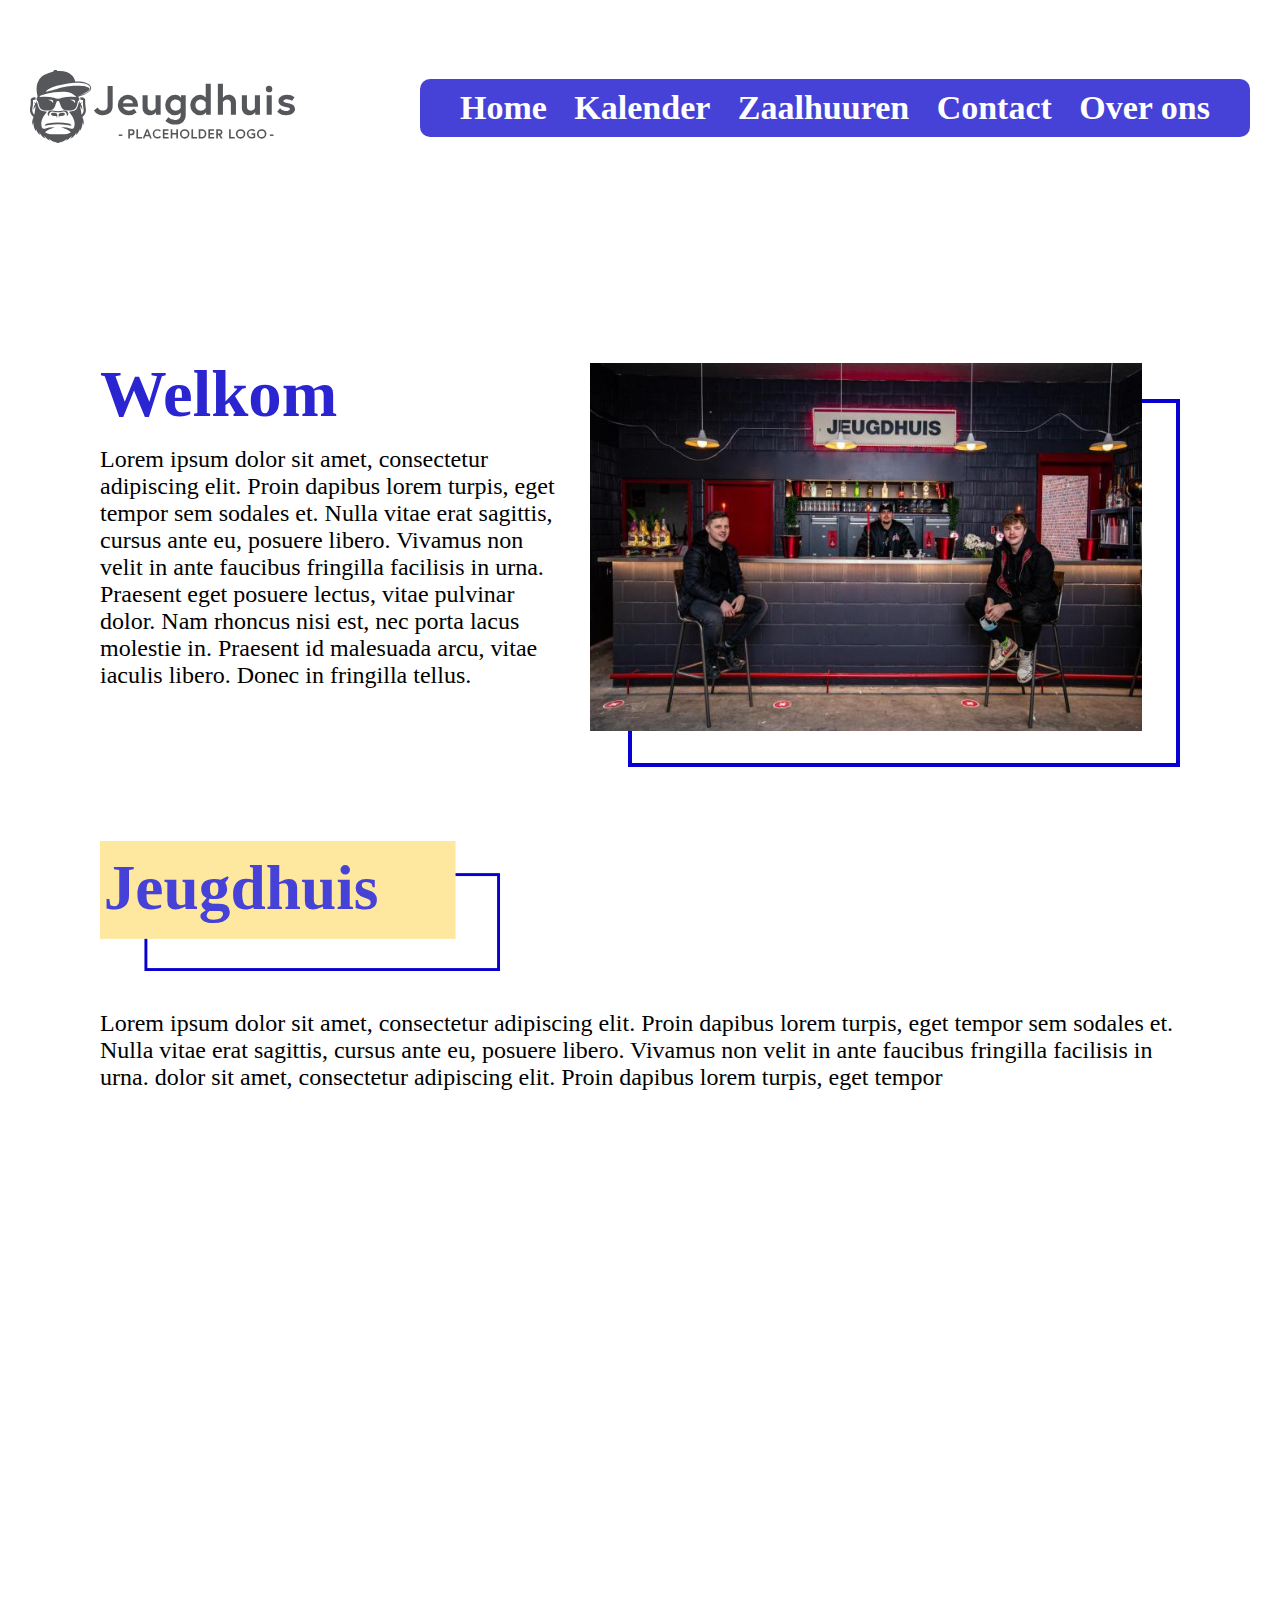
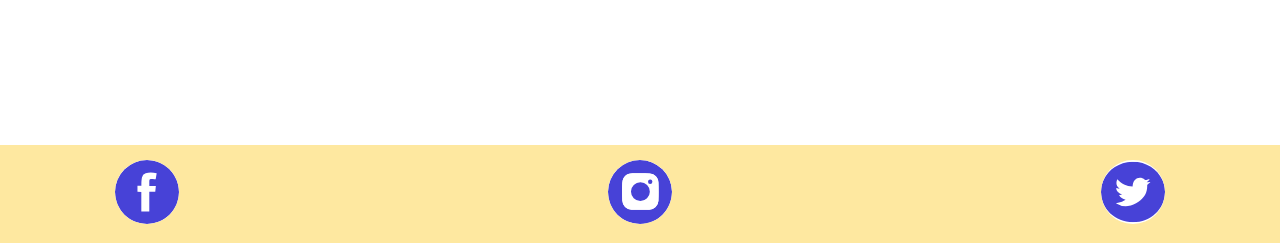
==== index.html @ f94debf7 "init" ====
<!DOCTYPE html>
<html lang="en">
<head>
    <meta charset="UTF-8">
    <meta http-equiv="X-UA-Compatible" content="IE=edge">
    <meta name="viewport" content="width=device-width, initial-scale=1.0">
    <title>Design</title>
    <link rel="stylesheet" href="./css/style.css">
    <link rel="stylesheet" href="./css/header__style.css">
    <link rel="stylesheet" href="./css/footer__style.css">
</head>
<body>
    
    <header class="header">
        <div class="container">
            <nav class="header__nav">
                <div class="header__logo">
                    <img src="./img/logo.svg" alt="logo" class="header__logo-img">
                </div>
                <div class="header__menu">
                    <ul>
                        <li class="header__item"><a href="#">Home</a></li>
                        <li class="header__item"><a href="#">Kalender</a></li>
                        <li class="header__item"><a href="#">Zaalhuuren</a></li>
                        <li class="header__item"><a href="#">Contact</a></li>
                        <li class="header__item"><a href="#">Over ons</a></li>
                    </ul>
                </div>
            </nav>
        </div>
    </header>

    <section class="welkom">
        <div class="container">
            <div class="welkom__title">
                <img src="./img/welkom-title.svg" alt="title">
            </div>
            <div class="welkom__info">
                <div class="welkom__text">
                    <p>Lorem ipsum dolor sit amet, consectetur adipiscing elit. Proin dapibus lorem turpis, eget tempor 
                        sem sodales et. Nulla vitae erat sagittis, cursus ante eu, posuere libero. Vivamus non velit in 
                        ante faucibus fringilla facilisis in urna. Praesent eget posuere lectus, vitae pulvinar dolor. 
                        Nam rhoncus nisi est, nec porta lacus molestie in. Praesent id malesuada arcu, vitae iaculis 
                        libero. Donec in fringilla tellus.
                    </p>
                </div>
                <div class="welkom__image">
                    <img src="./img/welkom-image.svg" alt="image">
                </div>
            </div>
        </div>
    </section>

    <!-- for mobile -->
    <section class="mobile">
        <div class="container">
            <div class="mobile__image">
                <img src="./img/welkom-image.svg" alt="img">
            </div>
            <div class="mobile__title-1">
                <img src="./img/welkom-title.svg" alt="title">
            </div>
            <div class="mobile__text-1">
                <p>Lorem ipsum dolor sit amet, consectetur adipiscing elit. Proin dapibus lorem turpis, eget tempor 
                    sem sodales et. Nulla vitae erat sagittis, cursus ante eu, posuere libero. Vivamus non velit in 
                    ante faucibus fringilla facilisis in urna. Praesent eget posuere lectus, vitae pulvinar dolor. 
                    Nam rhoncus nisi est, nec porta lacus molestie in. Praesent id malesuada arcu, vitae iaculis 
                    libero. Donec in fringilla tellus.
                </p>
            </div>
            <div class="mobile__title-2">
                <img src="./img/jeugdhuis-image.svg" alt="title">
            </div>
            <div class="mobile__text-2">
                <p>Lorem ipsum dolor sit amet, consectetur adipiscing elit. Proin dapibus lorem turpis, eget tempor 
                    sem sodales et. Nulla vitae erat sagittis, cursus ante eu, posuere libero. Vivamus non velit in 
                    ante faucibus fringilla facilisis in urna.  dolor sit amet, consectetur adipiscing elit. Proin 
                    dapibus lorem turpis, eget tempor
                </p>
            </div>
            <div class="mobile__video">
                <iframe width="560" height="315" src="https://www.youtube.com/embed/qwFjEYbD35w" title="YouTube video player" frameborder="0" allow="accelerometer; autoplay; clipboard-write; encrypted-media; gyroscope" allowfullscreen></iframe>
            </div>
        </div>
    </section>

    <section class="jeugdhuis">
        <div class="container">
            <div class="jeugdhuis__title">
                <img src="./img/jeugdhuis-image.svg" alt="title">
            </div>
            <div class="jeugdhuis__text">
                <p>Lorem ipsum dolor sit amet, consectetur adipiscing elit. Proin dapibus lorem turpis, eget tempor 
                    sem sodales et. Nulla vitae erat sagittis, cursus ante eu, posuere libero. Vivamus non velit in 
                    ante faucibus fringilla facilisis in urna.  dolor sit amet, consectetur adipiscing elit. Proin 
                    dapibus lorem turpis, eget tempor
                </p>
            </div>
            <div class="jeugdhuis__video">
                <iframe width="560" height="315" src="https://www.youtube.com/embed/qwFjEYbD35w" title="YouTube video player" frameborder="0" allow="accelerometer; autoplay; clipboard-write; encrypted-media; gyroscope" allowfullscreen></iframe>
            </div>
        </div>
    </section>

    <footer class="footer">
        <div class="container">
            <nav class="footer__nav">
                <a href="https://uk-ua.facebook.com/" target="_blank" class="footer__link">
                    <img src="./img/facebook-icon.svg" alt="link" class="footer__img-1 footer__img">
                </a>
                <a href="https://www.instagram.com/" target="_blank" class="footer__link">
                    <img src="./img/instagram-icon.svg" alt="link" class="footer__img-2 footer__img">
                </a>
                <a href="https://twitter.com/?lang=ru" target="_blank" class="footer__link">
                    <img src="./img/twitter-icon.svg" alt="link" class="footer__img-3 footer__img">
                </a>
            </nav>
        </div>
    </footer>

    <script src="./js/main.js"></script>
</body>
</html>
---- css/style.css ----
.mobile {
  display: none;
}
.welkom {
  padding: 270px 30px 0 30px;
}
.welkom .container {
  max-width: 1510px;
  margin: auto auto;
}
.welkom__title img {
  z-index: 2;
}
.welkom__info {
  display: flex;
  align-items: center;
  justify-content: space-between;
  margin: -80px 0 0 0;
}
.welkom__text {
  margin: 0 20px 0 0;
}
.welkom__text p {
  font-size: 24px;
  max-width: 780px;
  z-index: 1;
}
.jeugdhuis {
  padding: 70px 30px 130px 30px;
}
.jeugdhuis .container {
  max-width: 1510px;
  margin: auto auto;
}
.jeugdhuis__text {
  margin: 35px 0 0 0;
  font-size: 24px;
  max-width: 1080px;
}
.jeugdhuis__video {
  margin: 70px 0 0 0;
}
.jeugdhuis__video iframe {
  width: 700px;
  height: 450px;
}
@media (max-width: 1600px) {
  .welkom {
    padding: 200px 100px 0 100px;
  }
  .welkom__text {
    width: 600px;
  }
  .welkom__title img {
    width: 300px;
  }
  .jeugdhuis {
    padding: 70px 100px 130px 100px;
  }
  .jeugdhuis__title img {
    width: 400px;
  }
}
@media (max-width: 1200px) {
  .welkom {
    padding: 150px 100px 0 100px;
  }
  .welkom__image img {
    width: 400px;
  }
  .welkom__info {
    margin: -20px 0 0 0;
  }
}
@media (max-width: 391px) {
  .welkom {
    display: none;
  }
  .jeugdhuis {
    display: none;
  }
  .mobile {
    display: block;
  }
  .mobile .container {
    width: 320px;
    margin: auto auto;
  }
  .mobile__image {
    width: 100%;
    display: flex;
    justify-content: flex-end;
    margin: 60px 0 0 0;
  }
  .mobile__image img {
    width: 190px;
  }
  .mobile__title-1 {
    margin: 28px 0 0 0;
  }
  .mobile__title-1 img {
    width: 133px;
  }
  .mobile__title-2 {
    margin: 35px 0 0 0;
  }
  .mobile__title-2 img {
    width: 220px;
  }
  .mobile__text-1 {
    width: 145px;
    font-size: 12px;
    margin: 10px 0 0 0;
  }
  .mobile__text-2 {
    width: 270px;
    font-size: 12px;
    margin: 20px 0 0 0;
  }
  .mobile__video iframe {
    width: 280px;
    height: 150px;
    margin: 60px 0 130px 0;
  }
}
---- css/header__style.css ----
* {
  margin: 0;
  padding: 0;
}
.header {
  padding: 70px 30px 0 30px;
}
.header .container {
  max-width: 1580px;
  margin: auto auto;
}
.header__nav {
  display: flex;
  align-items: center;
  justify-content: space-between;
}
.header__logo {
  z-index: 1;
}
.header__menu {
  background-color: #4742d7;
  width: 1050px;
  padding: 20px 40px;
  border-radius: 10px;
  z-index: 1;
}
.header__menu ul {
  display: flex;
  list-style: none;
  align-items: center;
  justify-content: space-between;
  padding: 0;
}
.header__item a {
  color: white;
  text-decoration: none;
  font-size: 34px;
  margin: 0;
  font-weight: bold;
  cursor: pointer;
}
@media (max-width: 1600px) {
  .header__logo img {
    width: 80%;
  }
  .header__menu {
    width: 750px;
    padding: 10px 40px;
  }
}
@media (max-width: 1200px) {
  .header__item a {
    font-size: 25px;
  }
}
@media (max-width: 391px) {
  .header {
    padding: 30px 30px 0 30px;
  }
  .header .container {
    width: 340px;
  }
  .header__logo img {
    width: 90px;
  }
  .header__menu {
    width: 190px;
    height: 23px;
    padding: 0 10px;
  }
  .header__menu ul {
    margin: 0;
    padding: 0;
  }
  .header__item a {
    font-size: 8px;
  }
}
---- css/footer__style.css ----
.footer {
  background-color: #fee8a0;
  padding: 30px 0 30px 0;
}
.footer .container {
  max-width: 1050px;
  margin: auto auto;
}
.footer__nav {
  display: flex;
  justify-content: space-between;
  align-items: center;
}
.footer__link {
  text-decoration: none;
}
.footer__img {
  background-color: #ffffff;
  border-radius: 50%;
  width: 104px;
  height: 104px;
}
@media (max-width: 1600px) {
  .footer {
    padding: 15px 0 15px 0;
  }
  .footer__img {
    width: 64px;
    height: 64px;
  }
}
@media (max-width: 391px) {
  .footer {
    padding: 9px 0 9px 0;
  }
  .footer .container {
    width: 251px;
  }
  .footer__img {
    width: 30px;
    height: 30px;
  }
  .footer__img-1 {
    background-color: #fee8a0;
  }
  .footer__img-3 {
    background-color: #fee8a0;
  }
}
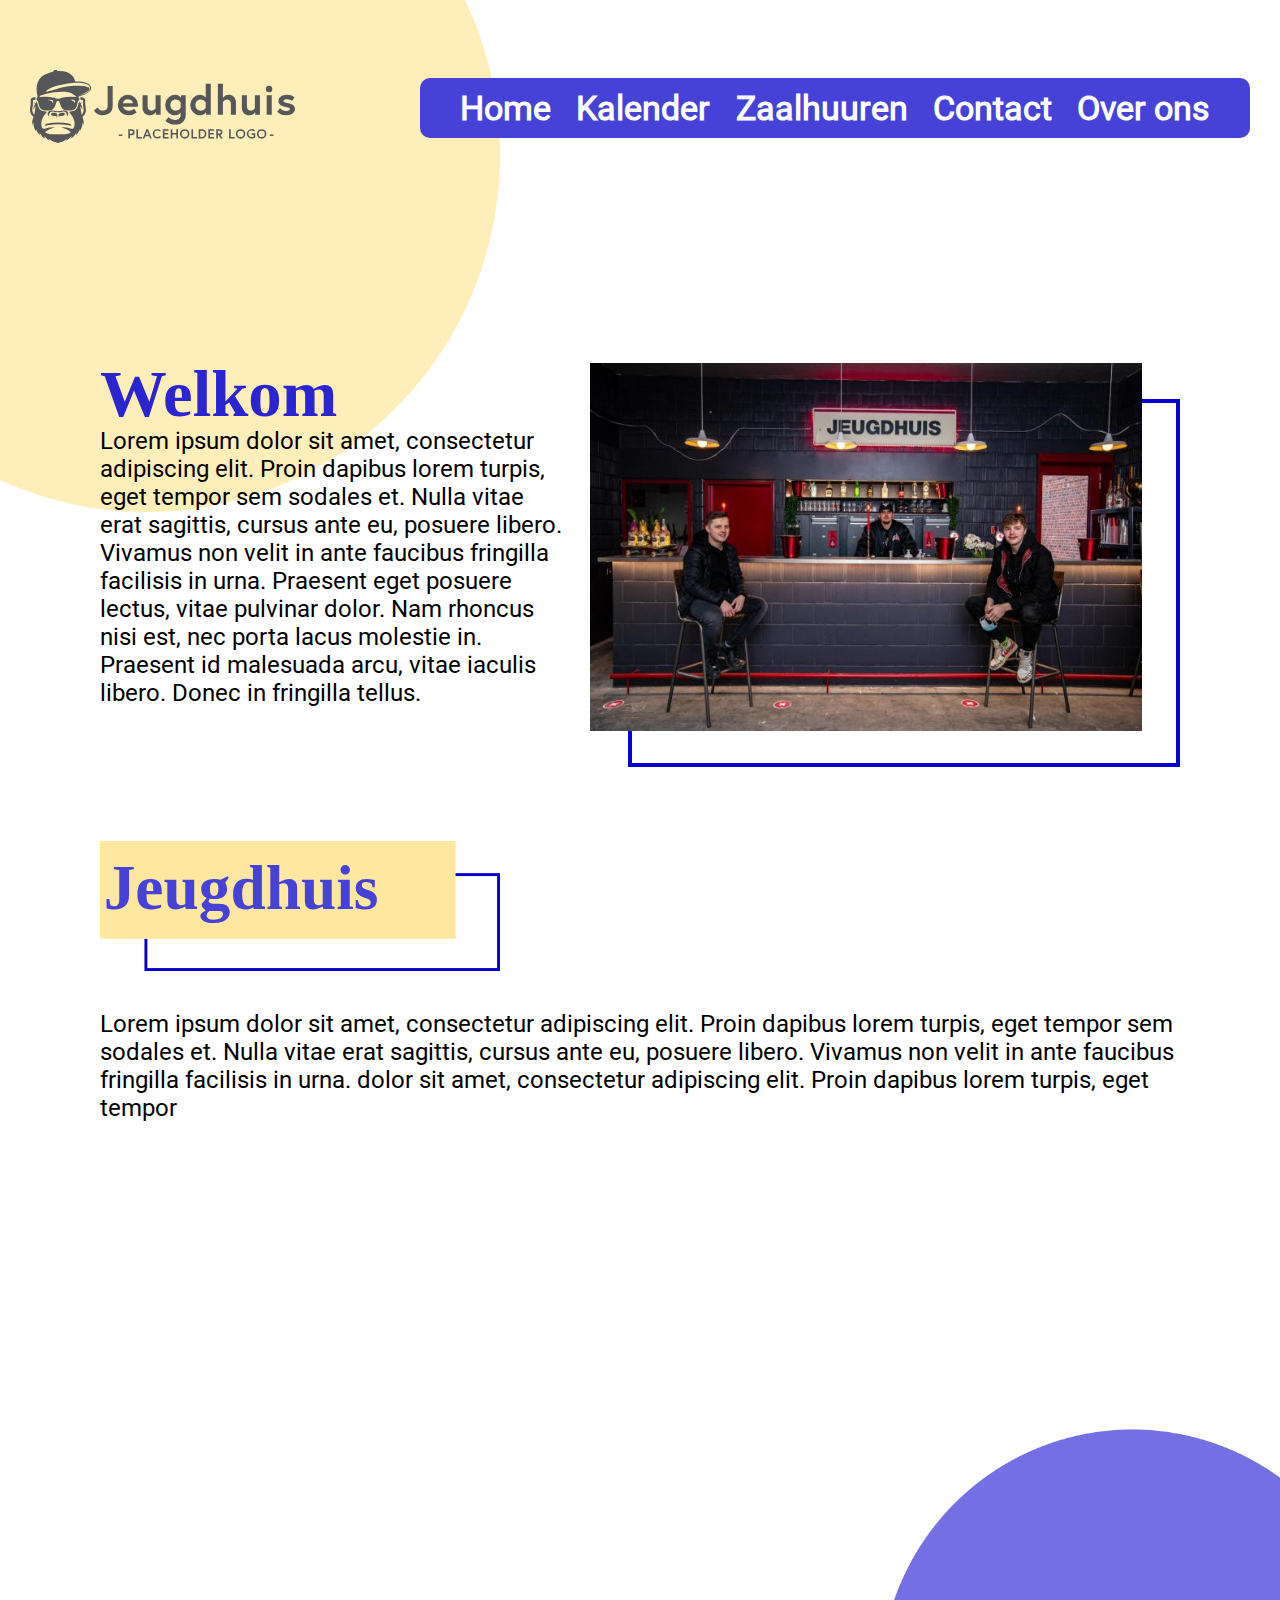
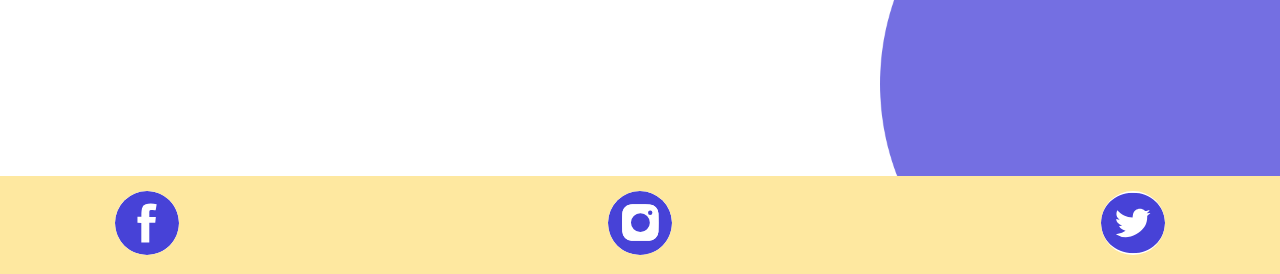
==== commit f3da1609: "changes" ====
--- a/index.html
+++ b/index.html
@@ -10,6 +10,9 @@
     <link rel="stylesheet" href="./css/footer__style.css">
 </head>
 <body>
+
+    <img src="./img/orange-elipse.png" alt="image" class="orange__image">
+    <img src="./img/blue-elipse.png" alt="image" class="blue__image">
     
     <header class="header">
         <div class="container">
--- a/css/style.css
+++ b/css/style.css
@@ -1,3 +1,22 @@
+@font-face {
+  font-family: 'Roboto';
+  src: url(../font/Roboto-Regular.ttf);
+}
+body {
+  position: relative;
+}
+.orange__image {
+  position: absolute;
+  z-index: -1;
+  width: 700px;
+}
+.blue__image {
+  position: absolute;
+  z-index: -1;
+  left: 100%;
+  top: 92%;
+  transform: translate(-100%, -92%);
+}
 .mobile {
   display: none;
 }
@@ -24,6 +43,7 @@
   font-size: 24px;
   max-width: 780px;
   z-index: 1;
+  font-family: 'Roboto';
 }
 .jeugdhuis {
   padding: 70px 30px 130px 30px;
@@ -36,6 +56,7 @@
   margin: 35px 0 0 0;
   font-size: 24px;
   max-width: 1080px;
+  font-family: 'Roboto';
 }
 .jeugdhuis__video {
   margin: 70px 0 0 0;
@@ -45,6 +66,15 @@
   height: 450px;
 }
 @media (max-width: 1600px) {
+  .blue__image {
+    left: 100%;
+    top: 94%;
+    transform: translate(-100%, -94%);
+    width: 400px;
+  }
+  .orange__image {
+    width: 500px;
+  }
   .welkom {
     padding: 200px 100px 0 100px;
   }
@@ -72,7 +102,16 @@
     margin: -20px 0 0 0;
   }
 }
-@media (max-width: 391px) {
+@media (max-width: 415px) {
+  .blue__image {
+    left: 100%;
+    top: 96%;
+    transform: translate(-100%, -96%);
+    width: 156px;
+  }
+  .orange__image {
+    width: 140px;
+  }
   .welkom {
     display: none;
   }
--- a/css/header__style.css
+++ b/css/header__style.css
@@ -1,3 +1,7 @@
+@font-face {
+  font-family: 'Roboto';
+  src: url(../font/Roboto-Regular.ttf);
+}
 * {
   margin: 0;
   padding: 0;
@@ -38,6 +42,7 @@
   margin: 0;
   font-weight: bold;
   cursor: pointer;
+  font-family: 'Roboto';
 }
 @media (max-width: 1600px) {
   .header__logo img {
@@ -53,7 +58,7 @@
     font-size: 25px;
   }
 }
-@media (max-width: 391px) {
+@media (max-width: 415px) {
   .header {
     padding: 30px 30px 0 30px;
   }
@@ -76,3 +81,17 @@
     font-size: 8px;
   }
 }
+@media (max-width: 374px) {
+  .header {
+    padding: 20px 20px 0 20px;
+  }
+  .header .container {
+    width: 290px;
+  }
+  .header__logo img {
+    width: 70px;
+  }
+  .header__nav {
+    width: 290px;
+  }
+}
--- a/css/footer__style.css
+++ b/css/footer__style.css
@@ -29,7 +29,7 @@
     height: 64px;
   }
 }
-@media (max-width: 391px) {
+@media (max-width: 415px) {
   .footer {
     padding: 9px 0 9px 0;
   }
